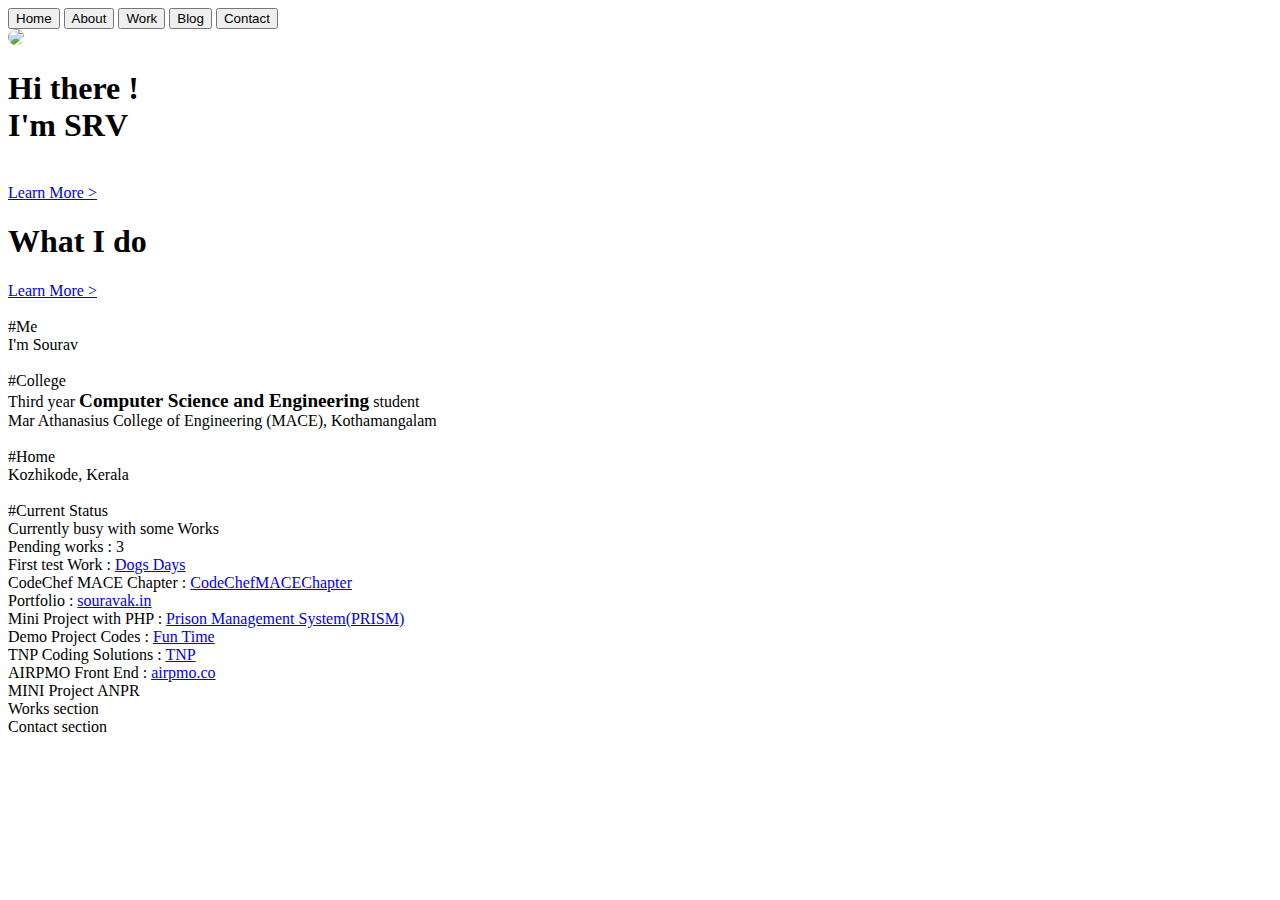
==== index.html @ 0dd9d5c8 "Update index.html" ====
<!DOCTYPE html>
<html lang="en">

<head>
    <meta charset="UTF-8">
    <meta http-equiv="X-UA-Compatible" content="IE=edge">
    <meta name="viewport" content="width=device-width, initial-scale=1.0">
    <title>SOURAV A K</title>
    <link rel="icon" href="./Assets/images/logo.png">
    

    
    
    <!-- Smooth scroll script -->
    <script src="https://ajax.googleapis.com/ajax/libs/jquery/3.6.0/jquery.min.js"></script>

    
    <script>
        $(document).ready(function() {
            $("a").on('click', function(event) {
                if (this.hash !== "") {
                    event.preventDefault();
                    var hash = this.hash;
                    $('html, body').animate({
                            scrollTop: $(hash).offset().top
                        },
                        800,
                        function() {
                            window.location.hash = hash;
                        });
                }
            });
        });
    </script>
</head>

<link rel="preconnect" href="https://fonts.googleapis.com">
<link rel="preconnect" href="https://fonts.gstatic.com" crossorigin>
<link href="https://fonts.googleapis.com/css2?family=Poppins:ital,wght@0,100;0,200;0,300;0,400;0,500;0,600;0,700;0,800;0,900;1,100;1,200;1,300;1,400;1,500;1,600;1,700;1,800;1,900&display=swap" rel="stylesheet">
<link rel="stylesheet" href="./Assets/style.css">
<script src="./Assets/script.js"></script>

<body>


    <nav class="navigation">
        <div class="nav" id="myDIV">
            <a href="#home-sec"><button class="btn active" >Home</button></a>
            <a href="#about-sec"><button class="btn" >About</button></a>
            <a href="#works-sec"><button class="btn">Work</button></a>
            <a href="https://www.google.com"><button class="btn">Blog</button></a>
            <a href="#contact-sec"><button class="btn">Contact</button></a>
        </div>
        <div class="icon-image">
            <img src="Assets/images/me.png" style="height: 30px;width: auto; border: 4px;border-radius: 10px;">
        </div>
    </nav>

    <section class="sec" id="home-sec">
        <div class="box">
            <div class="home-left">
                <div class="home-left-box">
                    <h1 class="big-text">Hi there ! <br> I'm <span>S<span>ou</span></span><span>R<span>a</span></span><span>V</span></h1>
                    <br>
                    <div class="typewriter">
                        <span id="anim"></span><span id="shuffle"></span>
                    </div>
                    <!-- <div id="typewriter" style="color: red;"></div> -->
                    <!-- <div class="typewriter">
                        <span class="type clip" style="--n:50;"> It's hard enough to find an error in your code when you're looking for it; it's even harder when you've assumed your code is error-free.</span>
                    </div> -->


                    <a href="https://www.google.com" target="_blank"><span class="more"> Learn More ></span></a>

                    <h1 class="big-text">What I do</h1>
                    <a href="https://www.google.com" target="_blank"><span class="more"> Learn More ></span></a>
                </div>
            </div>
            <div class="home-right">
                <div class="image">
                    <img src="Assets/images/me3.jpg" alt="">
                </div>
            </div>
        </div>
    </section>

    <!-- About section -->
    <section class="sec" id="about-sec">
        <!-- <div class="quote">About section</div> -->
        <div class="box">
            <div class="text">
                #Me <br> I'm Sourav <br><br> #College <br> Third year <b style="display: inline; font-size: 1.2em;">Computer Science and Engineering</b> student <br>Mar Athanasius College of Engineering (MACE), Kothamangalam<br>

                <br> #Home <br> Kozhikode, Kerala <br>
                <br> #Current Status <br> Currently busy with some Works <br> Pending works : 3 <br>

            </div>

        </div>
        <!-- <div class="box" style="background-color: red;"> -->

        </div>
        <!-- <div class="box" style="background-color: red;"> -->

    </section>
    <!-- Works section  -->
    <section class="sec" id="works-sec">
        <div class="box">
            <div class="text">First test Work : <a href="https://www.dogs.souravak.in"> Dogs Days</a></div>
            <div class="text">CodeChef MACE Chapter : <a href="https://codechef.macehub.in/">CodeChefMACEChapter</a></div>
            <div class="text">Portfolio : <a href="https://souravak.in">souravak.in</a></div>
            <div class="text">Mini Project with PHP : <a href="https://github.com/Souravak/prison-management">Prison Management System(PRISM)</a></div>
            <div class="text">Demo Project Codes : <a href="https://github.com/Souravak/prison-management">Fun Time</a></div>
            <div class="text">TNP Coding Solutions : <a href="https://github.com/Souravak/TNP">TNP</a></div>
            <div class="text">AIRPMO Front End : <a href="https://orca-app-2pv37.ondigitalocean.app/">airpmo.co</a> </div>
            <div class="text">MINI Project ANPR </div>

        </div>
        <div class="more">Works section</div>
    </section>

    <!-- Contact section  -->
    <section class="sec" id="contact-sec">
        <div class="more">Contact section</div>
    </section>

    <!-- Navigation active color change script -->
    <script>
        var header = document.getElementById("myDIV");
        var btns = header.getElementsByClassName("btn");
        for (var i = 0; i < btns.length; i++) {
            btns[i].addEventListener("click", function() {
                var current = document.getElementsByClassName("active");
                current[0].className = current[0].className.replace(" active", "");
                this.className += " active";
            });
        }
    </script>

    <!-- on hover expand SRV to SouRaV-->
    <style>
        h1>span {
            display: inline-block;
        }
        
        h1 span span {
            display: inline-block;
            max-width: 0;
            overflow: hidden;
            transition: max-width 5s;
            vertical-align: bottom;
        }
        
        h1:hover span span {
            max-width: 300px;
        }
    </style>

</body>

</html>
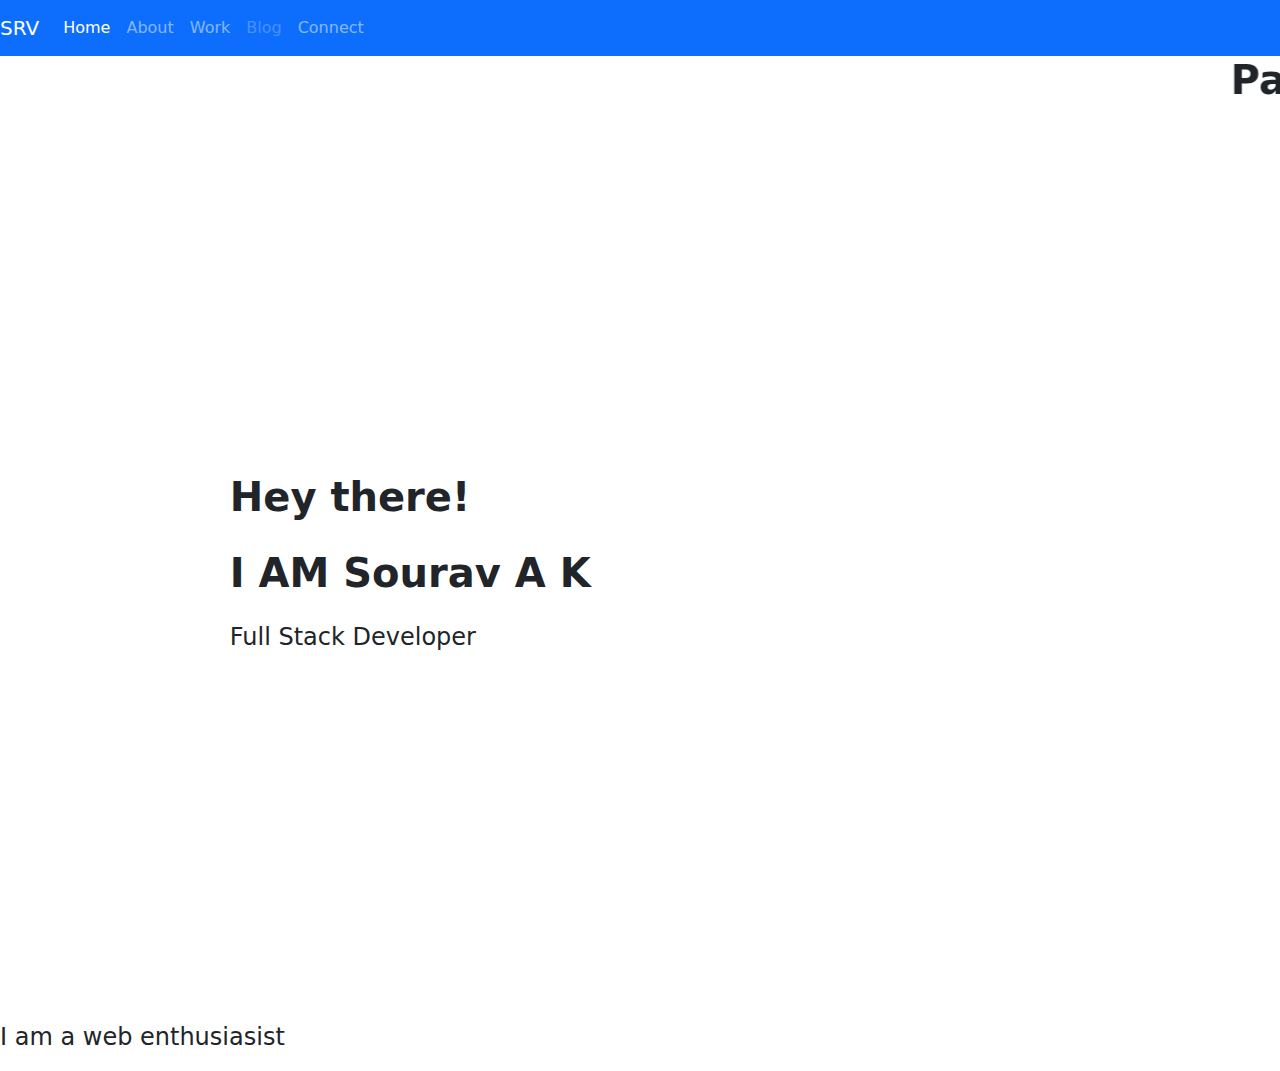
==== commit dbb21c5c: "changing full view" ====
--- a/index.html
+++ b/index.html
@@ -5,16 +5,14 @@
     <meta charset="UTF-8">
     <meta http-equiv="X-UA-Compatible" content="IE=edge">
     <meta name="viewport" content="width=device-width, initial-scale=1.0">
+    <meta name="description" content="Web Developer, Freelance Devoloper, ReactJS, HTML, CSS, JS, Web Master, thedivinecaster">
+    <meta name="keywords" content="souravak, sourav, sourav a k, srv, srvak, srvak211, SouravAK, SRV, divine, divinecaster, thedvinecaster">
+    <meta name="author" content="Sourav A K">
+    
+    
     <title>SOURAV A K</title>
     <link rel="icon" href="./Assets/images/logo.png">
-    
-
-    
-    
-    <!-- Smooth scroll script -->
     <script src="https://ajax.googleapis.com/ajax/libs/jquery/3.6.0/jquery.min.js"></script>
-
-    
     <script>
         $(document).ready(function() {
             $("a").on('click', function(event) {
@@ -39,124 +37,48 @@
 <link href="https://fonts.googleapis.com/css2?family=Poppins:ital,wght@0,100;0,200;0,300;0,400;0,500;0,600;0,700;0,800;0,900;1,100;1,200;1,300;1,400;1,500;1,600;1,700;1,800;1,900&display=swap" rel="stylesheet">
 <link rel="stylesheet" href="./Assets/style.css">
 <script src="./Assets/script.js"></script>
+<link rel="stylesheet" href="https://cdn.jsdelivr.net/npm/bootstrap@4.0.0/dist/css/bootstrap.min.css" integrity="sha384-Gn5384xqQ1aoWXA+058RXPxPg6fy4IWvTNh0E263XmFcJlSAwiGgFAW/dAiS6JXm" crossorigin="anonymous">
+<script src="https://code.jquery.com/jquery-3.2.1.slim.min.js" integrity="sha384-KJ3o2DKtIkvYIK3UENzmM7KCkRr/rE9/Qpg6aAZGJwFDMVNA/GpGFF93hXpG5KkN" crossorigin="anonymous"></script>
+<script src="https://cdn.jsdelivr.net/npm/popper.js@1.12.9/dist/umd/popper.min.js" integrity="sha384-ApNbgh9B+Y1QKtv3Rn7W3mgPxhU9K/ScQsAP7hUibX39j7fakFPskvXusvfa0b4Q" crossorigin="anonymous"></script>
+<script src="https://cdn.jsdelivr.net/npm/bootstrap@4.0.0/dist/js/bootstrap.min.js" integrity="sha384-JZR6Spejh4U02d8jOt6vLEHfe/JQGiRRSQQxSfFWpi1MquVdAyjUar5+76PVCmYl" crossorigin="anonymous"></script>
+<link href="https://cdn.jsdelivr.net/npm/bootstrap@5.3.0-alpha1/dist/css/bootstrap.min.css" rel="stylesheet">
+<link href="https://getbootstrap.com/docs/5.3/assets/css/docs.css" rel="stylesheet">
+<script src="https://cdn.jsdelivr.net/npm/bootstrap@5.3.0-alpha1/dist/js/bootstrap.bundle.min.js"></script>
 
 <body>
-
-
-    <nav class="navigation">
-        <div class="nav" id="myDIV">
-            <a href="#home-sec"><button class="btn active" >Home</button></a>
-            <a href="#about-sec"><button class="btn" >About</button></a>
-            <a href="#works-sec"><button class="btn">Work</button></a>
-            <a href="https://www.google.com"><button class="btn">Blog</button></a>
-            <a href="#contact-sec"><button class="btn">Contact</button></a>
+    <!-- Navbar -->
+    <nav class="navbar navbar-expand-lg navbar-dark bg-primary">
+        <a class="navbar-brand" href="#">SRV</a>
+        <button class="navbar-toggler" type="button" data-toggle="collapse" data-target="#navbarNavAltMarkup" aria-controls="navbarNavAltMarkup" aria-expanded="false" aria-label="Toggle navigation">
+          <span class="navbar-toggler-icon"></span>
+        </button>
+        <div class="collapse navbar-collapse" id="navbarNavAltMarkup">
+          <div class="navbar-nav">
+            <a class="nav-item nav-link active" href="#">Home <span class="sr-only">(current)</span></a>
+            <a class="nav-item nav-link" href="#">About</a>
+            <a class="nav-item nav-link" href="#">Work</a>
+            <a class="nav-item nav-link disabled" href="#">Blog</a>
+            <a class="nav-item nav-link" href="#">Connect</a>
+          </div>
         </div>
-        <div class="icon-image">
-            <img src="Assets/images/me.png" style="height: 30px;width: auto; border: 4px;border-radius: 10px;">
+      </nav>
+    <marquee behavior="" direction=""><h1 class="fs-1 fw-bold">Page Under maintanace</h1></marquee>
+    
+    <!-- Hero section -->
+    <section class="hero">
+        <div class="hero-content">
+            <p class="fs-1 fw-bold">Hey there!</p>
+            <p class="fs-1 fw-bold">I AM Sourav A K</p>
+            <p class="fs-4 fw-lighter">Full Stack Developer</p>
         </div>
-    </nav>
-
-    <section class="sec" id="home-sec">
-        <div class="box">
-            <div class="home-left">
-                <div class="home-left-box">
-                    <h1 class="big-text">Hi there ! <br> I'm <span>S<span>ou</span></span><span>R<span>a</span></span><span>V</span></h1>
-                    <br>
-                    <div class="typewriter">
-                        <span id="anim"></span><span id="shuffle"></span>
-                    </div>
-                    <!-- <div id="typewriter" style="color: red;"></div> -->
-                    <!-- <div class="typewriter">
-                        <span class="type clip" style="--n:50;"> It's hard enough to find an error in your code when you're looking for it; it's even harder when you've assumed your code is error-free.</span>
-                    </div> -->
-
-
-                    <a href="https://www.google.com" target="_blank"><span class="more"> Learn More ></span></a>
-
-                    <h1 class="big-text">What I do</h1>
-                    <a href="https://www.google.com" target="_blank"><span class="more"> Learn More ></span></a>
-                </div>
-            </div>
-            <div class="home-right">
-                <div class="image">
-                    <img src="Assets/images/me3.jpg" alt="">
-                </div>
-            </div>
+        <div class="hero-image">
+            <img src="Assets/images/me3.jpg" alt="">
         </div>
     </section>
-
     <!-- About section -->
-    <section class="sec" id="about-sec">
-        <!-- <div class="quote">About section</div> -->
-        <div class="box">
-            <div class="text">
-                #Me <br> I'm Sourav <br><br> #College <br> Third year <b style="display: inline; font-size: 1.2em;">Computer Science and Engineering</b> student <br>Mar Athanasius College of Engineering (MACE), Kothamangalam<br>
-
-                <br> #Home <br> Kozhikode, Kerala <br>
-                <br> #Current Status <br> Currently busy with some Works <br> Pending works : 3 <br>
-
-            </div>
-
-        </div>
-        <!-- <div class="box" style="background-color: red;"> -->
-
-        </div>
-        <!-- <div class="box" style="background-color: red;"> -->
-
+    <section class="about">
+        <p class="fs-4 fw-light">I am a web enthusiasist</p>
     </section>
-    <!-- Works section  -->
-    <section class="sec" id="works-sec">
-        <div class="box">
-            <div class="text">First test Work : <a href="https://www.dogs.souravak.in"> Dogs Days</a></div>
-            <div class="text">CodeChef MACE Chapter : <a href="https://codechef.macehub.in/">CodeChefMACEChapter</a></div>
-            <div class="text">Portfolio : <a href="https://souravak.in">souravak.in</a></div>
-            <div class="text">Mini Project with PHP : <a href="https://github.com/Souravak/prison-management">Prison Management System(PRISM)</a></div>
-            <div class="text">Demo Project Codes : <a href="https://github.com/Souravak/prison-management">Fun Time</a></div>
-            <div class="text">TNP Coding Solutions : <a href="https://github.com/Souravak/TNP">TNP</a></div>
-            <div class="text">AIRPMO Front End : <a href="https://orca-app-2pv37.ondigitalocean.app/">airpmo.co</a> </div>
-            <div class="text">MINI Project ANPR </div>
-
-        </div>
-        <div class="more">Works section</div>
-    </section>
-
-    <!-- Contact section  -->
-    <section class="sec" id="contact-sec">
-        <div class="more">Contact section</div>
-    </section>
-
-    <!-- Navigation active color change script -->
-    <script>
-        var header = document.getElementById("myDIV");
-        var btns = header.getElementsByClassName("btn");
-        for (var i = 0; i < btns.length; i++) {
-            btns[i].addEventListener("click", function() {
-                var current = document.getElementsByClassName("active");
-                current[0].className = current[0].className.replace(" active", "");
-                this.className += " active";
-            });
-        }
-    </script>
-
-    <!-- on hover expand SRV to SouRaV-->
-    <style>
-        h1>span {
-            display: inline-block;
-        }
-        
-        h1 span span {
-            display: inline-block;
-            max-width: 0;
-            overflow: hidden;
-            transition: max-width 5s;
-            vertical-align: bottom;
-        }
-        
-        h1:hover span span {
-            max-width: 300px;
-        }
-    </style>
-
 </body>
 
 </html>
--- a/Assets/style.css
+++ b/Assets/style.css
@@ -0,0 +1,23 @@
+html{
+    scroll-behavior: smooth;
+}
+body{
+    overflow-x : hidden; 
+}
+body::-webkit-scrollbar {
+    display: none;
+}
+.navbar{
+    position: fixed;
+}
+.hero{
+    display: flex;
+    justify-content: space-around;
+    align-items: center;
+    height: 100vh;
+}
+.hero-image img{
+    height: 20rem;
+    width: auto;
+}
+
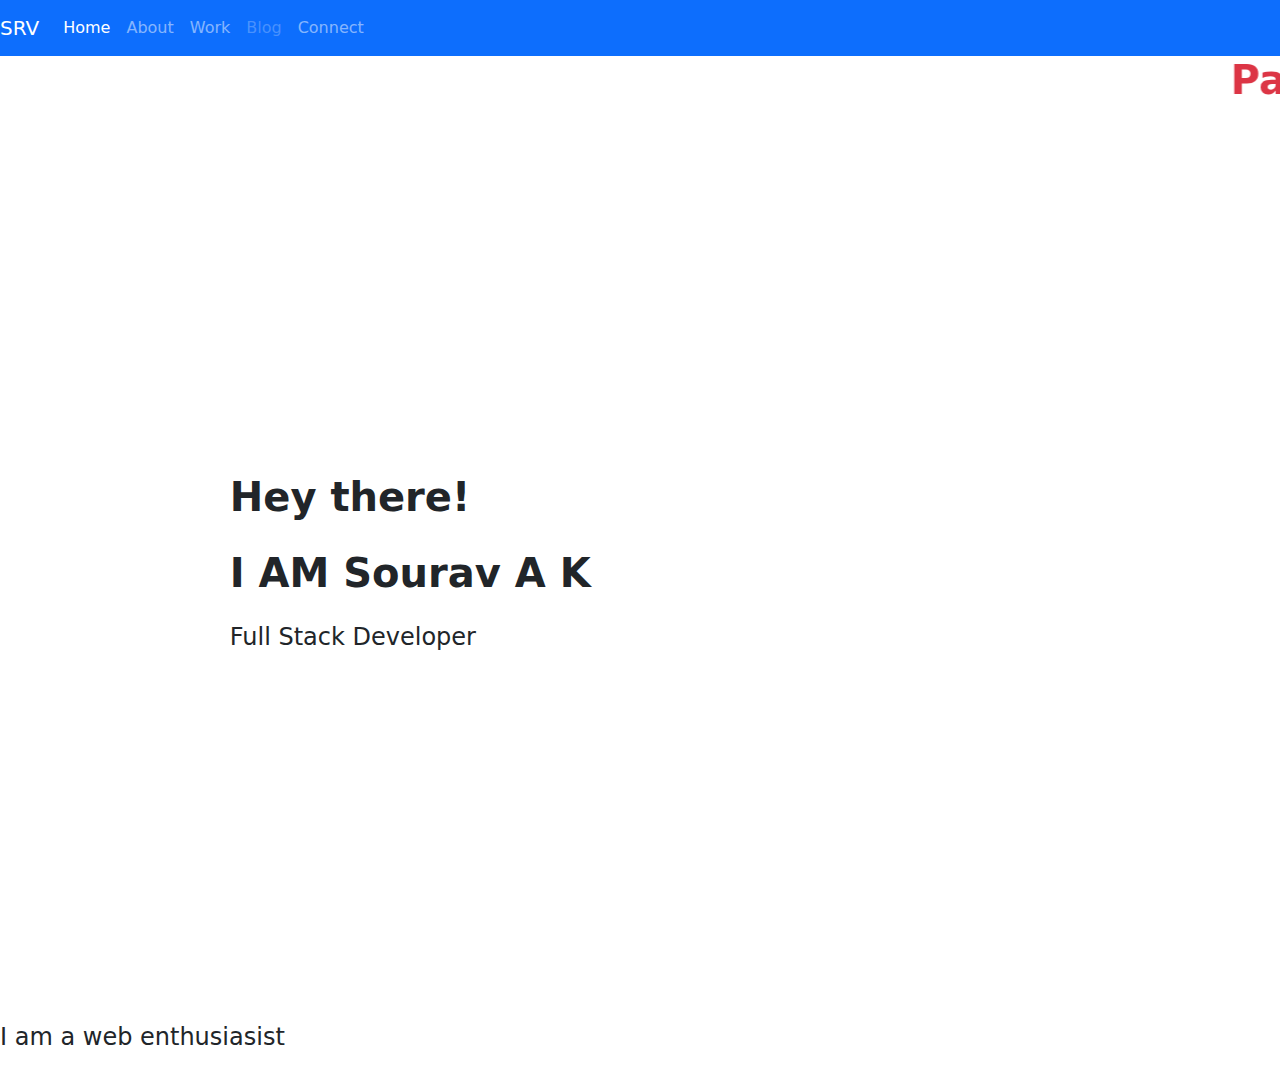
==== commit b70d27ea: "rebuilding" ====
--- a/index.html
+++ b/index.html
@@ -62,7 +62,7 @@
           </div>
         </div>
       </nav>
-    <marquee behavior="" direction=""><h1 class="fs-1 fw-bold">Page Under maintanace</h1></marquee>
+    <marquee behavior="" direction=""><h1 class="fs-1 fw-bold text-danger">Page Under maintanace</h1></marquee>
     
     <!-- Hero section -->
     <section class="hero">
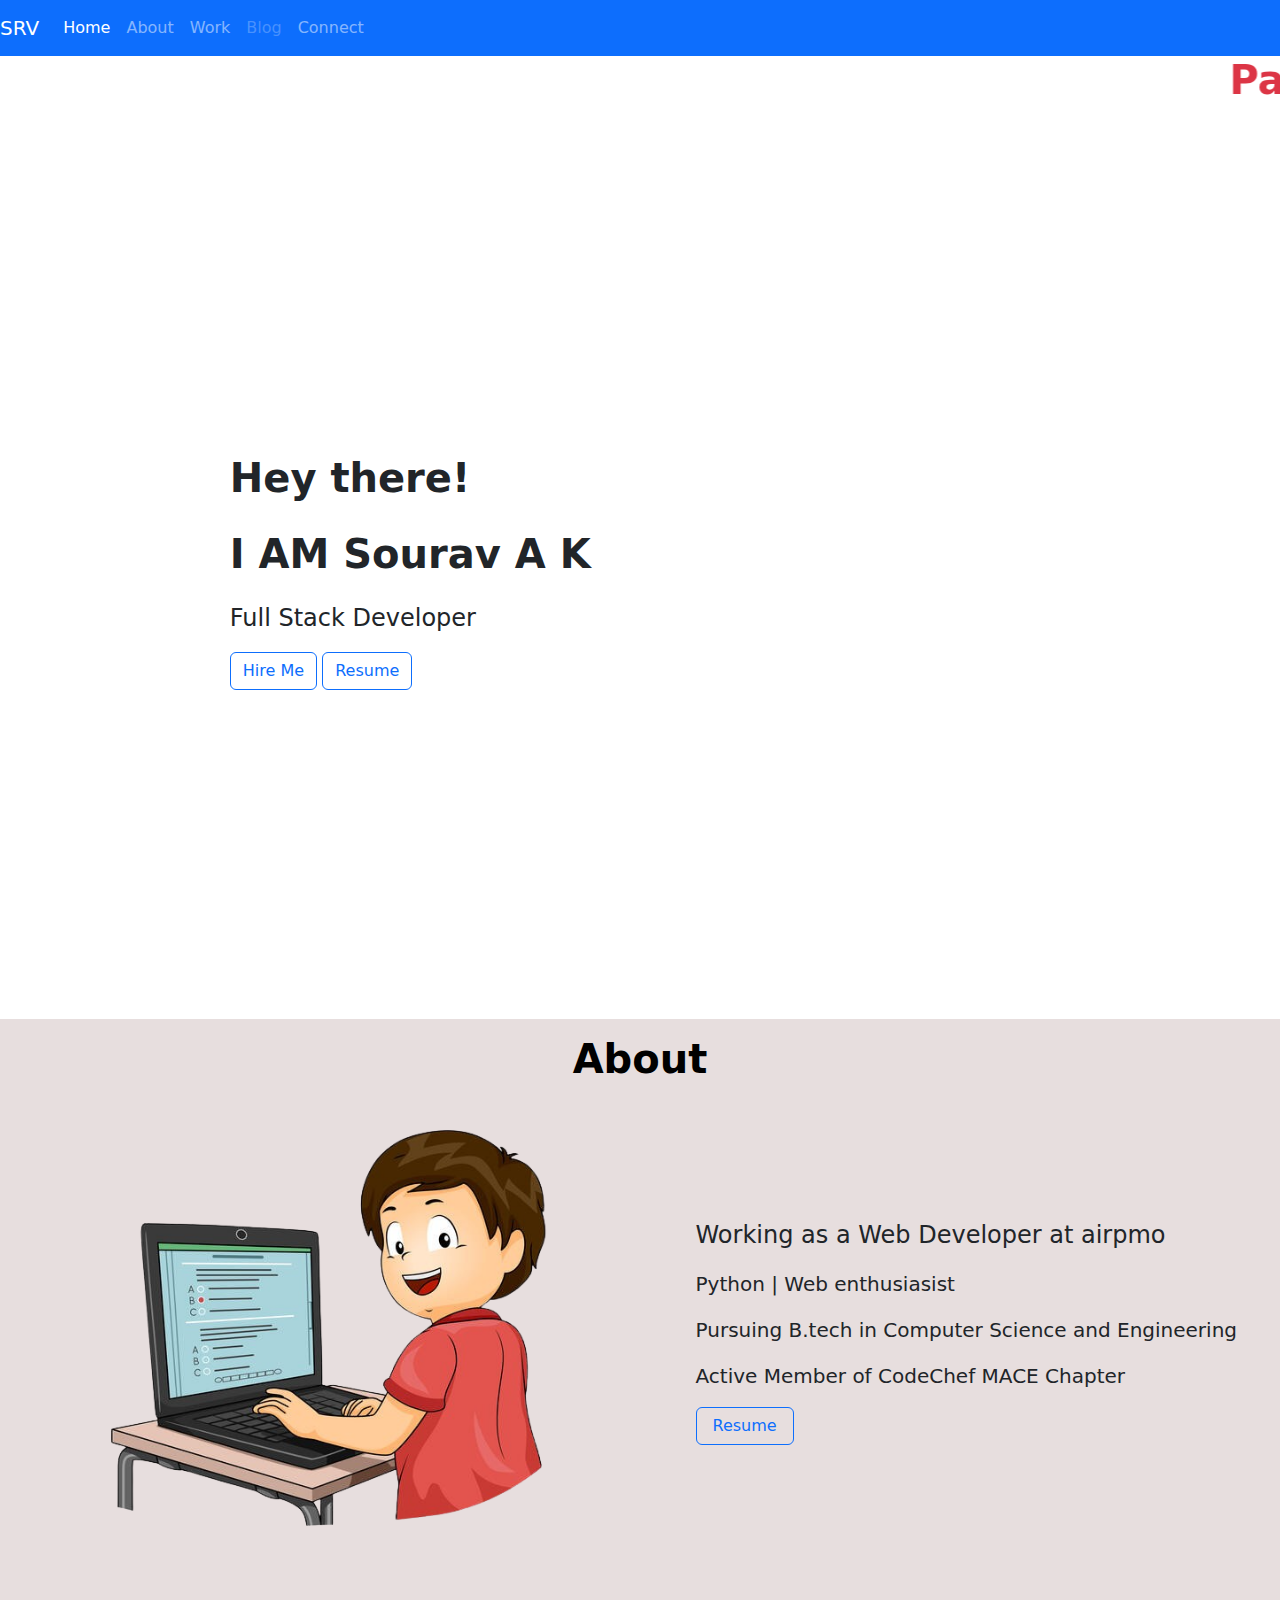
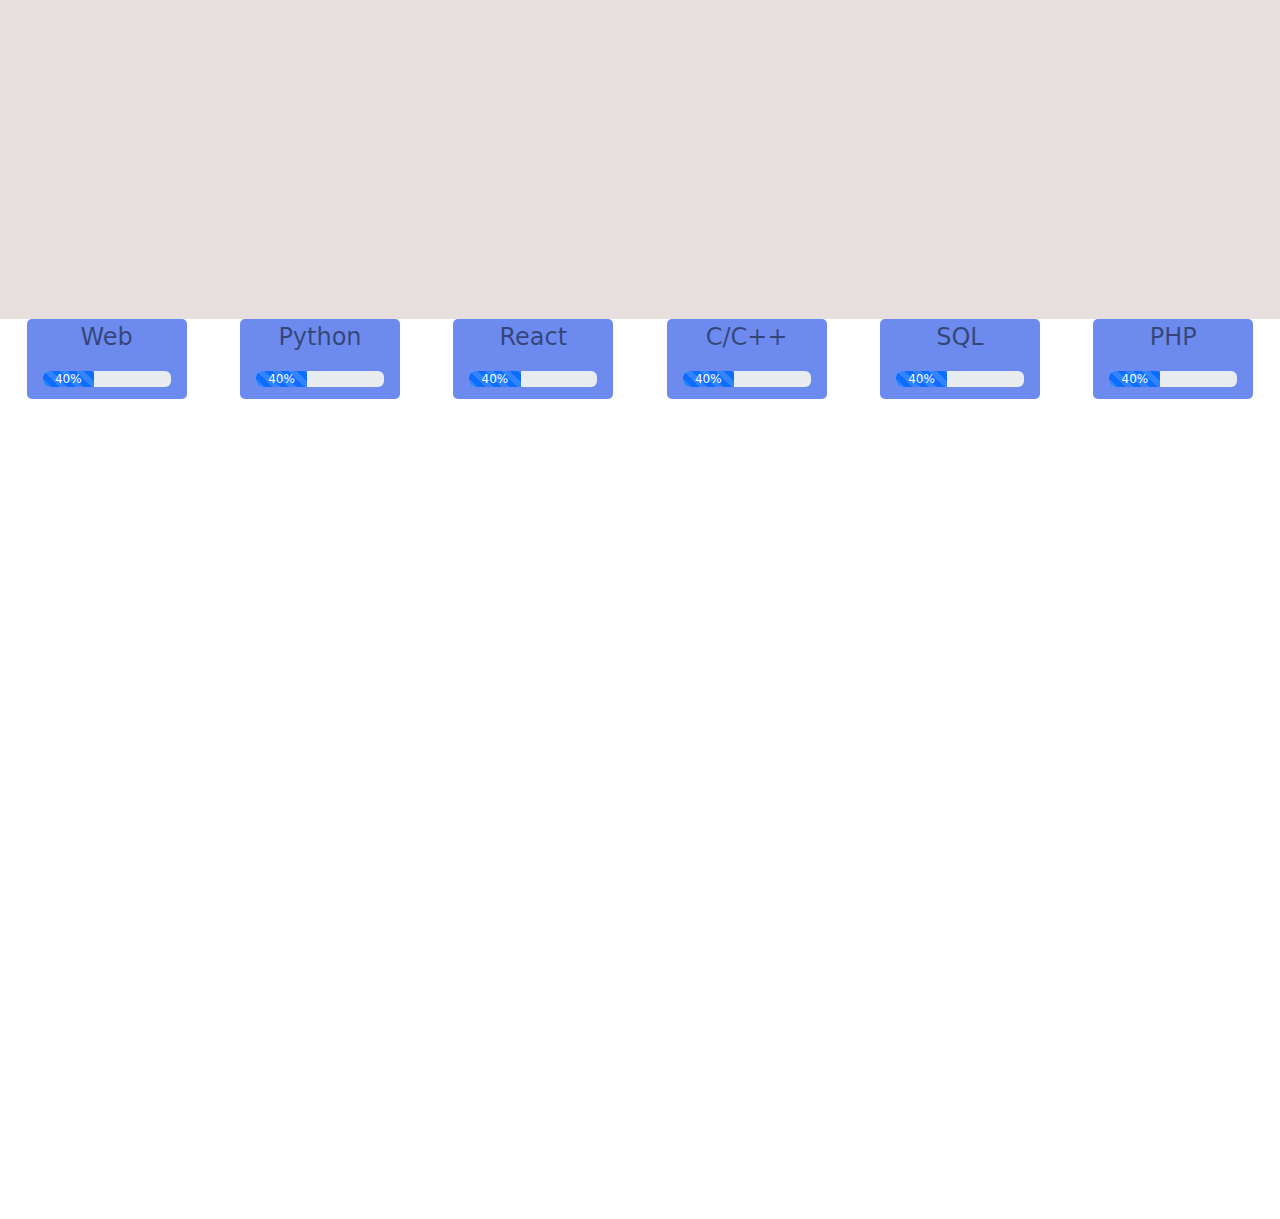
==== commit 292e3049: "skills added" ====
--- a/index.html
+++ b/index.html
@@ -44,7 +44,10 @@
 <link href="https://cdn.jsdelivr.net/npm/bootstrap@5.3.0-alpha1/dist/css/bootstrap.min.css" rel="stylesheet">
 <link href="https://getbootstrap.com/docs/5.3/assets/css/docs.css" rel="stylesheet">
 <script src="https://cdn.jsdelivr.net/npm/bootstrap@5.3.0-alpha1/dist/js/bootstrap.bundle.min.js"></script>
-
+<!-- <link rel="stylesheet" href="https://maxcdn.bootstrapcdn.com/bootstrap/3.4.1/css/bootstrap.min.css"> -->
+  <!-- <script src="https://ajax.googleapis.com/ajax/libs/jquery/3.6.3/jquery.min.js"></script> -->
+  <!-- <script src="https://maxcdn.bootstrapcdn.com/bootstrap/3.4.1/js/bootstrap.min.js"></script> -->
+<!-- <script src="//code.jquery.com/jquery-1.11.1.min.js"></script>   -->
 <body>
     <!-- Navbar -->
     <nav class="navbar navbar-expand-lg navbar-dark bg-primary">
@@ -55,14 +58,14 @@
         <div class="collapse navbar-collapse" id="navbarNavAltMarkup">
           <div class="navbar-nav">
             <a class="nav-item nav-link active" href="#">Home <span class="sr-only">(current)</span></a>
-            <a class="nav-item nav-link" href="#">About</a>
+            <a class="nav-item nav-link" href="#about">About</a>
             <a class="nav-item nav-link" href="#">Work</a>
             <a class="nav-item nav-link disabled" href="#">Blog</a>
             <a class="nav-item nav-link" href="#">Connect</a>
           </div>
         </div>
-      </nav>
-    <marquee behavior="" direction=""><h1 class="fs-1 fw-bold text-danger">Page Under maintanace</h1></marquee>
+    </nav>
+    <marquee behavior="" direction=""><h1 class="fs-1 fw-bold text-danger">Page Under maintenance</h1></marquee>
     
     <!-- Hero section -->
     <section class="hero">
@@ -70,15 +73,79 @@
             <p class="fs-1 fw-bold">Hey there!</p>
             <p class="fs-1 fw-bold">I AM Sourav A K</p>
             <p class="fs-4 fw-lighter">Full Stack Developer</p>
+            <a class="btn btn-outline-primary" href="mailto:souravak211@gmail.com">Hire Me</a>
+            <a class="btn btn-outline-primary" href="https://drive.google.com/file/d/16tW8eVQoCSSNvRLWBXOGNI__vSpr2KIG/view" target="_blank">Resume</a>
         </div>
         <div class="hero-image">
-            <img src="Assets/images/me3.jpg" alt="">
+            <img src="./Assets/images/me3.jpg" alt="">
         </div>
     </section>
     <!-- About section -->
-    <section class="about">
-        <p class="fs-4 fw-light">I am a web enthusiasist</p>
+    <section name="about" class="about">
+        <h1 class="fs-1 fw-bold text-center text-black p-3">About</h1>
+        <div class="about-content">
+            <img class="about-image" src="./Assets/images/rd7xf8-removebg.png" alt="">
+            <div class="about-content-data">
+                <p class="fs-4 fw-light">Working as a Web Developer at airpmo</p>
+                <p class="fs-5 fw-light">Python | Web enthusiasist</p>
+                <p class="fs-5 fw-light">Pursuing B.tech in Computer Science and Engineering</p>
+                <p class="fs-5 fw-light">Active Member of CodeChef MACE Chapter</p>
+                <a class="btn btn-outline-primary px-3" href="https://drive.google.com/file/d/16tW8eVQoCSSNvRLWBXOGNI__vSpr2KIG/view" target="_blank">Resume</a>
+            </div>            
+        </div>
     </section>
+    <!-- Skills section -->
+    <section name="skills" class="skills">
+        <div class="skill">
+            <p class="fs-4 fw-light text-black-50 text-center">Web</p>
+            <div class="progress">
+                <div class="progress-bar progress-bar-striped active" role="progressbar" aria-valuenow="40" aria-valuemin="0" aria-valuemax="100" style="width:40%">
+                  40%
+                </div>
+            </div>
+        </div>
+        <div class="skill">
+            <p class="fs-4 fw-light text-black-50 text-center">Python</p>
+            <div class="progress">
+                <div class="progress-bar progress-bar-striped active" role="progressbar" aria-valuenow="40" aria-valuemin="0" aria-valuemax="100" style="width:40%">
+                  40%
+                </div>
+            </div>
+        </div>
+        <div class="skill">
+            <p class="fs-4 fw-light text-black-50 text-center">React</p>
+            <div class="progress">
+                <div class="progress-bar progress-bar-striped active" role="progressbar" aria-valuenow="40" aria-valuemin="0" aria-valuemax="100" style="width:40%">
+                  40%
+                </div>
+            </div>
+        </div>
+        <div class="skill">
+            <p class="fs-4 fw-light text-black-50 text-center">C/C++</p>
+            <div class="progress">
+                <div class="progress-bar progress-bar-striped active" role="progressbar" aria-valuenow="40" aria-valuemin="0" aria-valuemax="100" style="width:40%">
+                  40%
+                </div>
+            </div>
+        </div>
+        <div class="skill">
+            <p class="fs-4 fw-light text-black-50 text-center">SQL</p>
+            <div class="progress">
+                <div class="progress-bar progress-bar-striped active" role="progressbar" aria-valuenow="40" aria-valuemin="0" aria-valuemax="100" style="width:40%">
+                  40%
+                </div>
+            </div>
+        </div>
+        <div class="skill">
+            <p class="fs-4 fw-light text-black-50 text-center">PHP</p>
+            <div class="progress">
+                <div class="progress-bar progress-bar-striped active" role="progressbar" aria-valuenow="40" aria-valuemin="0" aria-valuemax="100" style="width:40%">
+                  40%
+                </div>
+            </div>
+        </div>
+    </section>
+
 </body>
 
 </html>
--- a/Assets/style.css
+++ b/Assets/style.css
@@ -1,5 +1,5 @@
 html{
-    scroll-behavior: smooth;
+    /* scroll-behavior: smooth; */
 }
 body{
     overflow-x : hidden; 
@@ -8,7 +8,6 @@
     display: none;
 }
 .navbar{
-    position: fixed;
 }
 .hero{
     display: flex;
@@ -17,7 +16,45 @@
     height: 100vh;
 }
 .hero-image img{
-    height: 20rem;
+    height: 28rem;
     width: auto;
 }
+.about{
+    height: 100vh;
+    background: rgb(231, 222, 222);
+}
+.about-image{
+    height: 28rem;
+    width: auto;
+}
+.about-content{
+    display: flex;
+    justify-content: space-around;
+    align-items: center;
+}
+.skills{
+    height: 100vh;
+}
 
+
+
+/* skills section */
+.skills{
+    display: flex;
+    width: 100%;
+    justify-content: space-around;
+    
+    
+}
+.skill{
+    background: #6d8bef;
+    display: flex;
+    flex-direction: column;
+    width: 10rem;
+    height: 5rem;
+    border-radius: 5px;
+    align-items: center;
+}
+.progress{
+    width: 8rem;
+}
